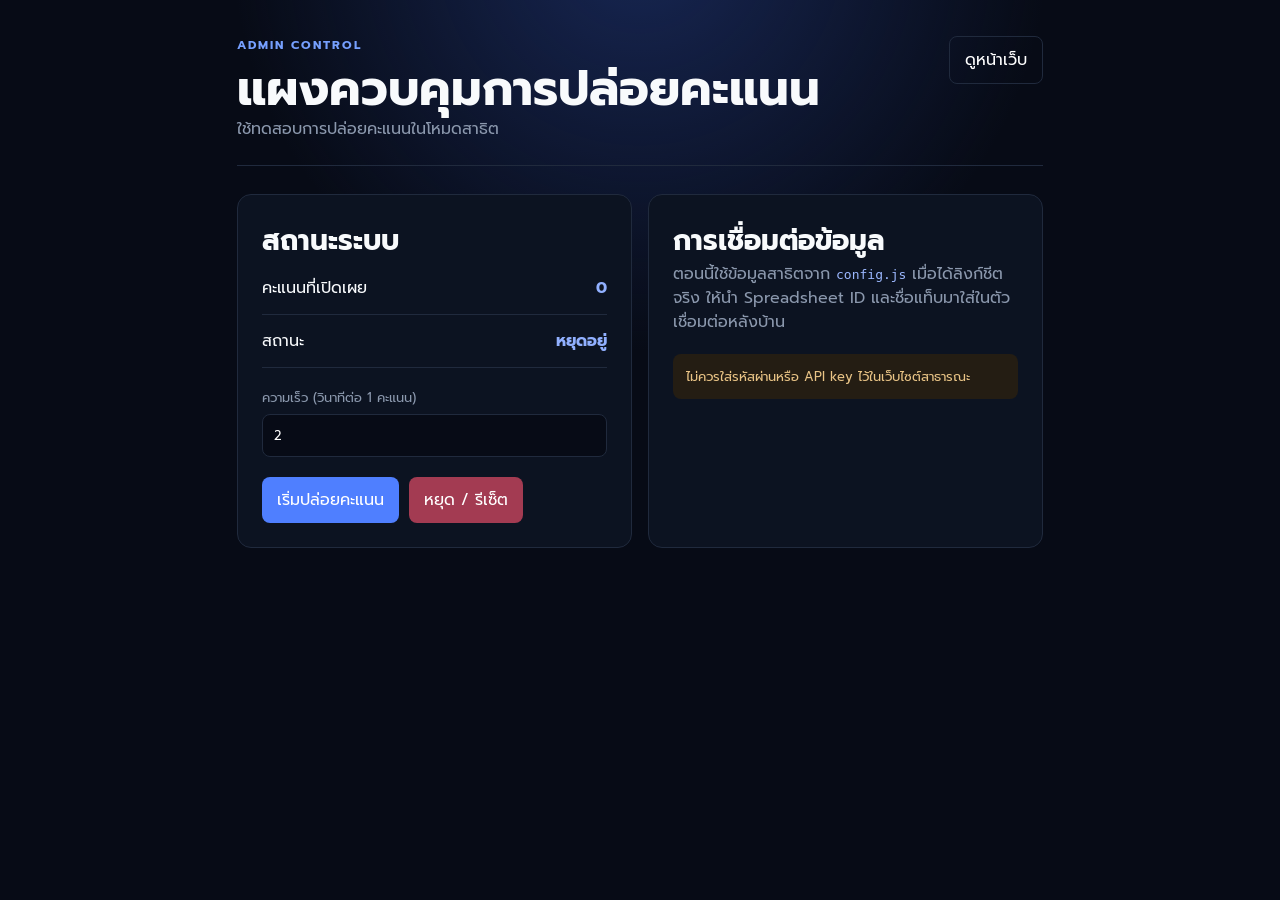
==== admin.html @ ea038f3d "Build election live site and admin demo" ====
<!doctype html><html lang="th"><head><meta charset="UTF-8"><meta name="viewport" content="width=device-width, initial-scale=1"><title>Admin · ELECTION LIVE</title><link rel="stylesheet" href="styles.css"></head><body><div class="shell narrow"><header class="topbar"><div><div class="eyebrow">ADMIN CONTROL</div><h1>แผงควบคุมการปล่อยคะแนน</h1><p class="muted">ใช้ทดสอบการปล่อยคะแนนในโหมดสาธิต</p></div><a class="button ghost" href="index.html">ดูหน้าเว็บ</a></header><main class="admin-grid"><section class="panel"><h2>สถานะระบบ</h2><div class="admin-stat"><span>คะแนนที่เปิดเผย</span><b id="adminTotal">0</b></div><div class="admin-stat"><span>สถานะ</span><b id="adminState">หยุดอยู่</b></div><label>ความเร็ว (วินาทีต่อ 1 คะแนน)<input id="speed" type="number" min="1" value="2"></label><div class="actions"><button id="start" class="button">เริ่มปล่อยคะแนน</button><button id="stop" class="button danger">หยุด / รีเซ็ต</button></div></section><section class="panel"><h2>การเชื่อมต่อข้อมูล</h2><p class="muted">ตอนนี้ใช้ข้อมูลสาธิตจาก <code>config.js</code> เมื่อได้ลิงก์ชีตจริง ให้นำ Spreadsheet ID และชื่อแท็บมาใส่ในตัวเชื่อมต่อหลังบ้าน</p><div class="notice">ไม่ควรใส่รหัสผ่านหรือ API key ไว้ในเว็บไซต์สาธารณะ</div></section></main></div><script src="config.js"></script><script src="app.js"></script><script src="admin.js"></script></body></html>
---- styles.css ----
@import url('https://fonts.googleapis.com/css2?family=Prompt:wght@300;400;500;700;800&display=swap');
:root{font-family:Prompt,sans-serif;color:#f8fafc;background:#070b16;--line:#202a3d;--muted:#8b98ad;--blue:#5b8cff}*{box-sizing:border-box}body{margin:0;background:radial-gradient(circle at 50% -10%,#172653,transparent 45%),#070b16}.shell{max-width:1080px;margin:auto;padding:36px 22px}.narrow{max-width:850px}.topbar{display:flex;justify-content:space-between;gap:20px;align-items:flex-start;border-bottom:1px solid var(--line);padding-bottom:24px}h1,h2,h3,p{margin:0}h1{font-size:clamp(28px,5vw,48px);line-height:1.15}h2{font-size:28px}.eyebrow{color:#76a0ff;font-size:12px;font-weight:700;letter-spacing:2px;margin-bottom:8px}.muted{color:var(--muted)}.status{text-align:right;color:#7df0b3;font-size:13px}.status i{display:inline-block;width:8px;height:8px;border-radius:50%;background:#51e396;box-shadow:0 0 12px #51e396;margin-right:7px}.status small{display:block;color:var(--muted);margin-top:8px}.hero{display:flex;justify-content:space-between;align-items:end;padding:70px 0 35px}.big-number{text-align:right}.big-number strong{display:block;font-size:68px;line-height:1;color:white}.big-number span{color:var(--muted);font-size:13px}.progress{border:1px solid var(--line);background:#0d1424;border-radius:14px;padding:18px;margin-bottom:42px}.progress-head{display:flex;justify-content:space-between;margin-bottom:10px}.progress-head b{color:#7ca5ff}.track,.mini-track{height:9px;background:#1a2436;border-radius:20px;overflow:hidden}.track div,.mini-track i{display:block;height:100%;background:linear-gradient(90deg,#4388ff,#bc64ff);border-radius:20px;transition:width .5s}.section-head{display:flex;justify-content:space-between;align-items:center;margin-bottom:14px}.section-head a{color:#8eafff;text-decoration:none;font-size:13px}.cards{display:grid;gap:10px}.candidate{display:flex;align-items:center;gap:16px;padding:18px;border:1px solid var(--line);background:#0c1321;border-radius:13px}.rank{width:32px;text-align:center;color:#8faaff;font-size:20px;font-weight:800}.avatar{width:48px;height:48px;border-radius:12px;display:grid;place-items:center;background:linear-gradient(135deg,#2563eb,#7c3aed);font-weight:800}.candidate-info{flex:1}.candidate-info h3{font-size:16px}.candidate-info p{font-size:12px;color:var(--muted);margin-top:3px}.mini-track{height:5px;margin-top:11px}.candidate>strong{font-size:24px}.panel{border:1px solid var(--line);background:#0c1321;border-radius:14px;padding:24px}.admin-grid{display:grid;grid-template-columns:1fr 1fr;gap:16px;margin-top:28px}.admin-stat{display:flex;justify-content:space-between;border-bottom:1px solid var(--line);padding:14px 0}.admin-stat b{color:#91b0ff}label{display:block;color:var(--muted);font-size:13px;margin-top:20px}input{display:block;width:100%;margin-top:7px;padding:11px;border-radius:8px;border:1px solid var(--line);background:#070b16;color:white;font:inherit}.actions{display:flex;gap:10px;margin-top:20px}.button{border:0;border-radius:8px;padding:11px 15px;background:#4f7fff;color:white;font:inherit;cursor:pointer}.button.ghost{background:transparent;border:1px solid var(--line);text-decoration:none}.button.danger{background:#a33b52}.notice{margin-top:20px;padding:13px;border-radius:8px;background:#241d13;color:#e9c486;font-size:13px}code{color:#9cb8ff}footer{border-top:1px solid var(--line);margin-top:50px;padding-top:20px;font-size:12px}@media(max-width:680px){.topbar,.hero{flex-direction:column}.status,.big-number{text-align:left}.admin-grid{grid-template-columns:1fr}.big-number strong{font-size:52px}}
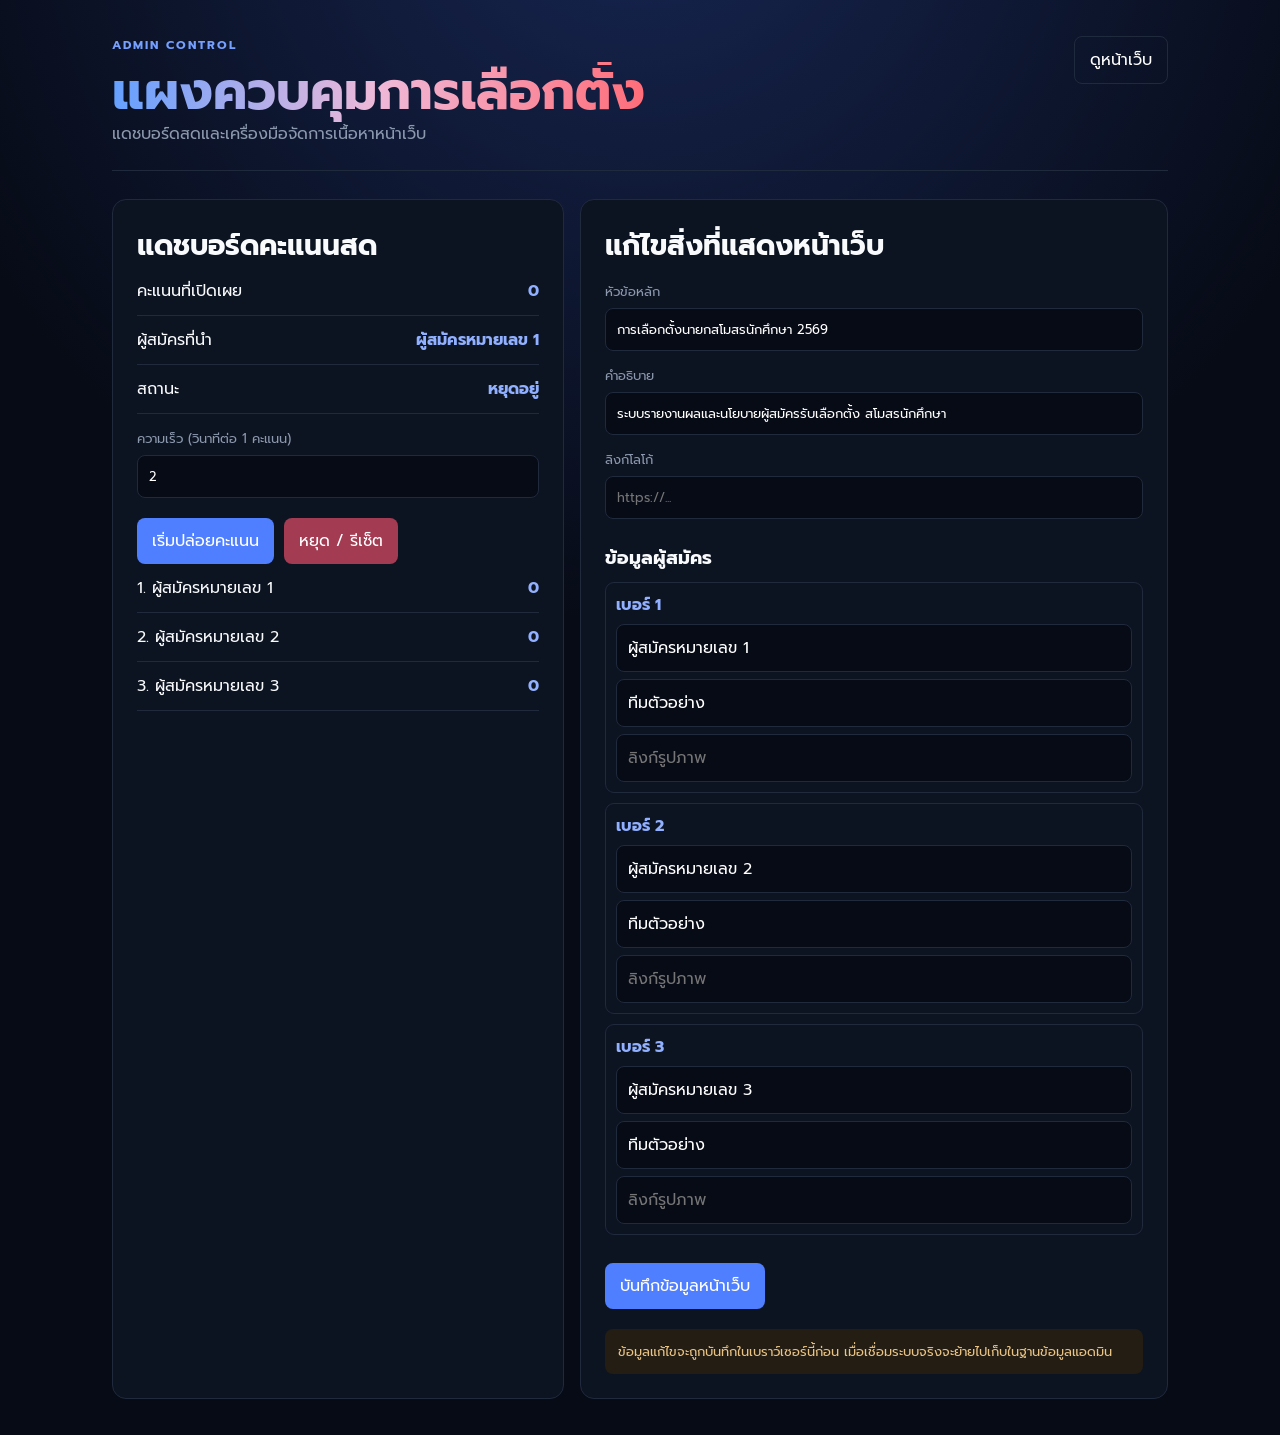
==== commit 7cfcf99d: "Add podium dashboard and admin content editor" ====
--- a/admin.html
+++ b/admin.html
@@ -1 +1 @@
-<!doctype html><html lang="th"><head><meta charset="UTF-8"><meta name="viewport" content="width=device-width, initial-scale=1"><title>Admin · ELECTION LIVE</title><link rel="stylesheet" href="styles.css"></head><body><div class="shell narrow"><header class="topbar"><div><div class="eyebrow">ADMIN CONTROL</div><h1>แผงควบคุมการปล่อยคะแนน</h1><p class="muted">ใช้ทดสอบการปล่อยคะแนนในโหมดสาธิต</p></div><a class="button ghost" href="index.html">ดูหน้าเว็บ</a></header><main class="admin-grid"><section class="panel"><h2>สถานะระบบ</h2><div class="admin-stat"><span>คะแนนที่เปิดเผย</span><b id="adminTotal">0</b></div><div class="admin-stat"><span>สถานะ</span><b id="adminState">หยุดอยู่</b></div><label>ความเร็ว (วินาทีต่อ 1 คะแนน)<input id="speed" type="number" min="1" value="2"></label><div class="actions"><button id="start" class="button">เริ่มปล่อยคะแนน</button><button id="stop" class="button danger">หยุด / รีเซ็ต</button></div></section><section class="panel"><h2>การเชื่อมต่อข้อมูล</h2><p class="muted">ตอนนี้ใช้ข้อมูลสาธิตจาก <code>config.js</code> เมื่อได้ลิงก์ชีตจริง ให้นำ Spreadsheet ID และชื่อแท็บมาใส่ในตัวเชื่อมต่อหลังบ้าน</p><div class="notice">ไม่ควรใส่รหัสผ่านหรือ API key ไว้ในเว็บไซต์สาธารณะ</div></section></main></div><script src="config.js"></script><script src="app.js"></script><script src="admin.js"></script></body></html>
+<!doctype html><html lang="th"><head><meta charset="UTF-8"><meta name="viewport" content="width=device-width, initial-scale=1"><title>Admin · ELECTION LIVE</title><link rel="stylesheet" href="styles.css"></head><body><div class="shell narrow"><header class="topbar"><div><div class="eyebrow">ADMIN CONTROL</div><h1>แผงควบคุมการเลือกตั้ง</h1><p class="muted">แดชบอร์ดสดและเครื่องมือจัดการเนื้อหาหน้าเว็บ</p></div><a class="button ghost" href="index.html">ดูหน้าเว็บ</a></header><main class="admin-grid"><section class="panel"><h2>แดชบอร์ดคะแนนสด</h2><div class="admin-stat"><span>คะแนนที่เปิดเผย</span><b id="adminTotal">0</b></div><div class="admin-stat"><span>ผู้สมัครที่นำ</span><b id="adminLeader">-</b></div><div class="admin-stat"><span>สถานะ</span><b id="adminState">หยุดอยู่</b></div><label>ความเร็ว (วินาทีต่อ 1 คะแนน)<input id="speed" type="number" min="1" value="2"></label><div class="actions"><button id="start" class="button">เริ่มปล่อยคะแนน</button><button id="stop" class="button danger">หยุด / รีเซ็ต</button></div><div id="adminBoard" class="admin-board"></div></section><section class="panel"><h2>แก้ไขสิ่งที่แสดงหน้าเว็บ</h2><label>หัวข้อหลัก<input id="editTitle"></label><label>คำอธิบาย<input id="editSubtitle"></label><label>ลิงก์โลโก้<input id="editLogo" placeholder="https://..."></label><h3 class="edit-heading">ข้อมูลผู้สมัคร</h3><div id="candidateEditor"></div><button id="saveContent" class="button save">บันทึกข้อมูลหน้าเว็บ</button><div class="notice">ข้อมูลแก้ไขจะถูกบันทึกในเบราว์เซอร์นี้ก่อน เมื่อเชื่อมระบบจริงจะย้ายไปเก็บในฐานข้อมูลแอดมิน</div></section></main></div><script src="config.js"></script><script src="app.js"></script><script src="admin.js"></script></body></html>
--- a/styles.css
+++ b/styles.css
@@ -1,2 +1 @@
-@import url('https://fonts.googleapis.com/css2?family=Prompt:wght@300;400;500;700;800&display=swap');
-:root{font-family:Prompt,sans-serif;color:#f8fafc;background:#070b16;--line:#202a3d;--muted:#8b98ad;--blue:#5b8cff}*{box-sizing:border-box}body{margin:0;background:radial-gradient(circle at 50% -10%,#172653,transparent 45%),#070b16}.shell{max-width:1080px;margin:auto;padding:36px 22px}.narrow{max-width:850px}.topbar{display:flex;justify-content:space-between;gap:20px;align-items:flex-start;border-bottom:1px solid var(--line);padding-bottom:24px}h1,h2,h3,p{margin:0}h1{font-size:clamp(28px,5vw,48px);line-height:1.15}h2{font-size:28px}.eyebrow{color:#76a0ff;font-size:12px;font-weight:700;letter-spacing:2px;margin-bottom:8px}.muted{color:var(--muted)}.status{text-align:right;color:#7df0b3;font-size:13px}.status i{display:inline-block;width:8px;height:8px;border-radius:50%;background:#51e396;box-shadow:0 0 12px #51e396;margin-right:7px}.status small{display:block;color:var(--muted);margin-top:8px}.hero{display:flex;justify-content:space-between;align-items:end;padding:70px 0 35px}.big-number{text-align:right}.big-number strong{display:block;font-size:68px;line-height:1;color:white}.big-number span{color:var(--muted);font-size:13px}.progress{border:1px solid var(--line);background:#0d1424;border-radius:14px;padding:18px;margin-bottom:42px}.progress-head{display:flex;justify-content:space-between;margin-bottom:10px}.progress-head b{color:#7ca5ff}.track,.mini-track{height:9px;background:#1a2436;border-radius:20px;overflow:hidden}.track div,.mini-track i{display:block;height:100%;background:linear-gradient(90deg,#4388ff,#bc64ff);border-radius:20px;transition:width .5s}.section-head{display:flex;justify-content:space-between;align-items:center;margin-bottom:14px}.section-head a{color:#8eafff;text-decoration:none;font-size:13px}.cards{display:grid;gap:10px}.candidate{display:flex;align-items:center;gap:16px;padding:18px;border:1px solid var(--line);background:#0c1321;border-radius:13px}.rank{width:32px;text-align:center;color:#8faaff;font-size:20px;font-weight:800}.avatar{width:48px;height:48px;border-radius:12px;display:grid;place-items:center;background:linear-gradient(135deg,#2563eb,#7c3aed);font-weight:800}.candidate-info{flex:1}.candidate-info h3{font-size:16px}.candidate-info p{font-size:12px;color:var(--muted);margin-top:3px}.mini-track{height:5px;margin-top:11px}.candidate>strong{font-size:24px}.panel{border:1px solid var(--line);background:#0c1321;border-radius:14px;padding:24px}.admin-grid{display:grid;grid-template-columns:1fr 1fr;gap:16px;margin-top:28px}.admin-stat{display:flex;justify-content:space-between;border-bottom:1px solid var(--line);padding:14px 0}.admin-stat b{color:#91b0ff}label{display:block;color:var(--muted);font-size:13px;margin-top:20px}input{display:block;width:100%;margin-top:7px;padding:11px;border-radius:8px;border:1px solid var(--line);background:#070b16;color:white;font:inherit}.actions{display:flex;gap:10px;margin-top:20px}.button{border:0;border-radius:8px;padding:11px 15px;background:#4f7fff;color:white;font:inherit;cursor:pointer}.button.ghost{background:transparent;border:1px solid var(--line);text-decoration:none}.button.danger{background:#a33b52}.notice{margin-top:20px;padding:13px;border-radius:8px;background:#241d13;color:#e9c486;font-size:13px}code{color:#9cb8ff}footer{border-top:1px solid var(--line);margin-top:50px;padding-top:20px;font-size:12px}@media(max-width:680px){.topbar,.hero{flex-direction:column}.status,.big-number{text-align:left}.admin-grid{grid-template-columns:1fr}.big-number strong{font-size:52px}}
+@import url('https://fonts.googleapis.com/css2?family=Prompt:wght@300;400;500;700;800&display=swap');:root{font-family:Prompt,sans-serif;color:#f8fafc;background:#070b16;--line:#202a3d;--muted:#8b98ad}*{box-sizing:border-box}body{margin:0;background:radial-gradient(circle at 50% -10%,#172653,transparent 45%),#070b16}.shell{max-width:1180px;margin:auto;padding:36px 22px}.narrow{max-width:1100px}.topbar{display:flex;justify-content:space-between;gap:20px;align-items:flex-start;border-bottom:1px solid var(--line);padding-bottom:24px}.brand{display:flex;align-items:center;gap:18px}.logo{width:68px;height:68px;border-radius:50%;display:grid;place-items:center;background:#fff;color:#e4a52d;background-size:cover;background-position:center;font-size:28px}h1,h2,h3,p{margin:0}h1{font-size:clamp(28px,5vw,52px);line-height:1.15;background:linear-gradient(90deg,#64a0ff,#f0b9d8,#ff6d79);color:transparent;background-clip:text}h2{font-size:28px}.eyebrow{color:#76a0ff;font-size:12px;font-weight:700;letter-spacing:2px;margin-bottom:8px}.muted{color:var(--muted)}.status{text-align:right;color:#7df0b3;font-size:13px}.status i{display:inline-block;width:8px;height:8px;border-radius:50%;background:#51e396;box-shadow:0 0 12px #51e396;margin-right:7px}.status small{display:block;color:var(--muted);margin-top:8px}.hero{display:flex;justify-content:space-between;align-items:end;padding:55px 0 25px;text-align:center}.hero-title{flex:1}.big-number{text-align:right}.big-number strong{display:block;font-size:54px;line-height:1}.big-number span{color:var(--muted);font-size:13px}.progress{border:1px solid var(--line);background:#0d1424;border-radius:14px;padding:18px;margin-bottom:38px}.progress-head{display:flex;justify-content:space-between;margin-bottom:10px}.progress-head b{color:#7ca5ff}.track,.mini-track{height:9px;background:#1a2436;border-radius:20px;overflow:hidden}.track div,.mini-track i{display:block;height:100%;background:linear-gradient(90deg,#4388ff,#bc64ff);border-radius:20px;transition:width .5s}.podium{display:flex;align-items:end;justify-content:center;gap:28px;min-height:390px;margin:0 0 50px}.podium-card{width:30%;max-width:300px;text-align:center}.p1{order:2;transform:scale(1.08);z-index:2}.p2{order:1}.p3{order:3}.podium-photo{height:260px;background:#1a2438 center/cover no-repeat;border-radius:12px 12px 0 0;display:grid;place-items:center;font-size:90px;font-weight:800;color:#b9caff}.podium-info{background:linear-gradient(#121c30,#070b15);padding:15px;border-radius:0 0 12px 12px;border-top:3px solid #5b8cff}.p2 .podium-info{border-color:#e9a23d}.p3 .podium-info{border-color:#cf4b5b}.number{display:inline-block;background:#3675e8;padding:2px 10px;border-radius:4px;font-weight:700}.podium-info small{display:block;color:#bdc7d8;margin:7px}.podium-info h3{font-size:15px;white-space:nowrap;overflow:hidden;text-overflow:ellipsis}.podium-info strong{display:block;font-size:32px;margin-top:5px}.podium-info em{font-size:11px;color:var(--muted);font-style:normal}.section-head{display:flex;justify-content:space-between;align-items:center;margin-bottom:14px}.section-head a{color:#8eafff;text-decoration:none;font-size:13px}.cards{display:grid;gap:10px}.candidate{display:flex;align-items:center;gap:16px;padding:18px;border:1px solid var(--line);background:#0c1321;border-radius:13px}.rank{width:32px;text-align:center;color:#8faaff;font-size:20px;font-weight:800}.avatar{width:48px;height:48px;border-radius:12px;display:grid;place-items:center;background:linear-gradient(135deg,#2563eb,#7c3aed);font-weight:800}.candidate-info{flex:1}.candidate-info p{font-size:12px;color:var(--muted);margin-top:3px}.mini-track{height:5px;margin-top:11px}.candidate>strong{font-size:24px}.panel{border:1px solid var(--line);background:#0c1321;border-radius:14px;padding:24px}.admin-grid{display:grid;grid-template-columns:1fr 1.3fr;gap:16px;margin-top:28px}.admin-stat,.admin-row{display:flex;justify-content:space-between;border-bottom:1px solid var(--line);padding:12px 0}.admin-stat b,.admin-row b{color:#91b0ff}.edit-heading{margin-top:25px}label{display:block;color:var(--muted);font-size:13px;margin-top:15px}input{display:block;width:100%;margin-top:7px;padding:11px;border-radius:8px;border:1px solid var(--line);background:#070b16;color:white;font:inherit}.editor-card{border:1px solid var(--line);border-radius:9px;padding:10px;margin:10px 0}.editor-card b{color:#91b0ff}.actions{display:flex;gap:10px;margin-top:20px}.button{border:0;border-radius:8px;padding:11px 15px;background:#4f7fff;color:white;font:inherit;cursor:pointer}.button.ghost{background:transparent;border:1px solid var(--line);text-decoration:none}.button.danger{background:#a33b52}.save{margin-top:18px}.notice{margin-top:20px;padding:13px;border-radius:8px;background:#241d13;color:#e9c486;font-size:13px}footer{border-top:1px solid var(--line);margin-top:50px;padding-top:20px;font-size:12px}@media(max-width:680px){.topbar,.hero{flex-direction:column;text-align:left}.brand{align-items:flex-start}.status,.big-number{text-align:left}.admin-grid{grid-template-columns:1fr}.podium{gap:8px;min-height:300px}.podium-photo{height:180px}.p1{transform:scale(1.03)}.big-number strong{font-size:52px}}
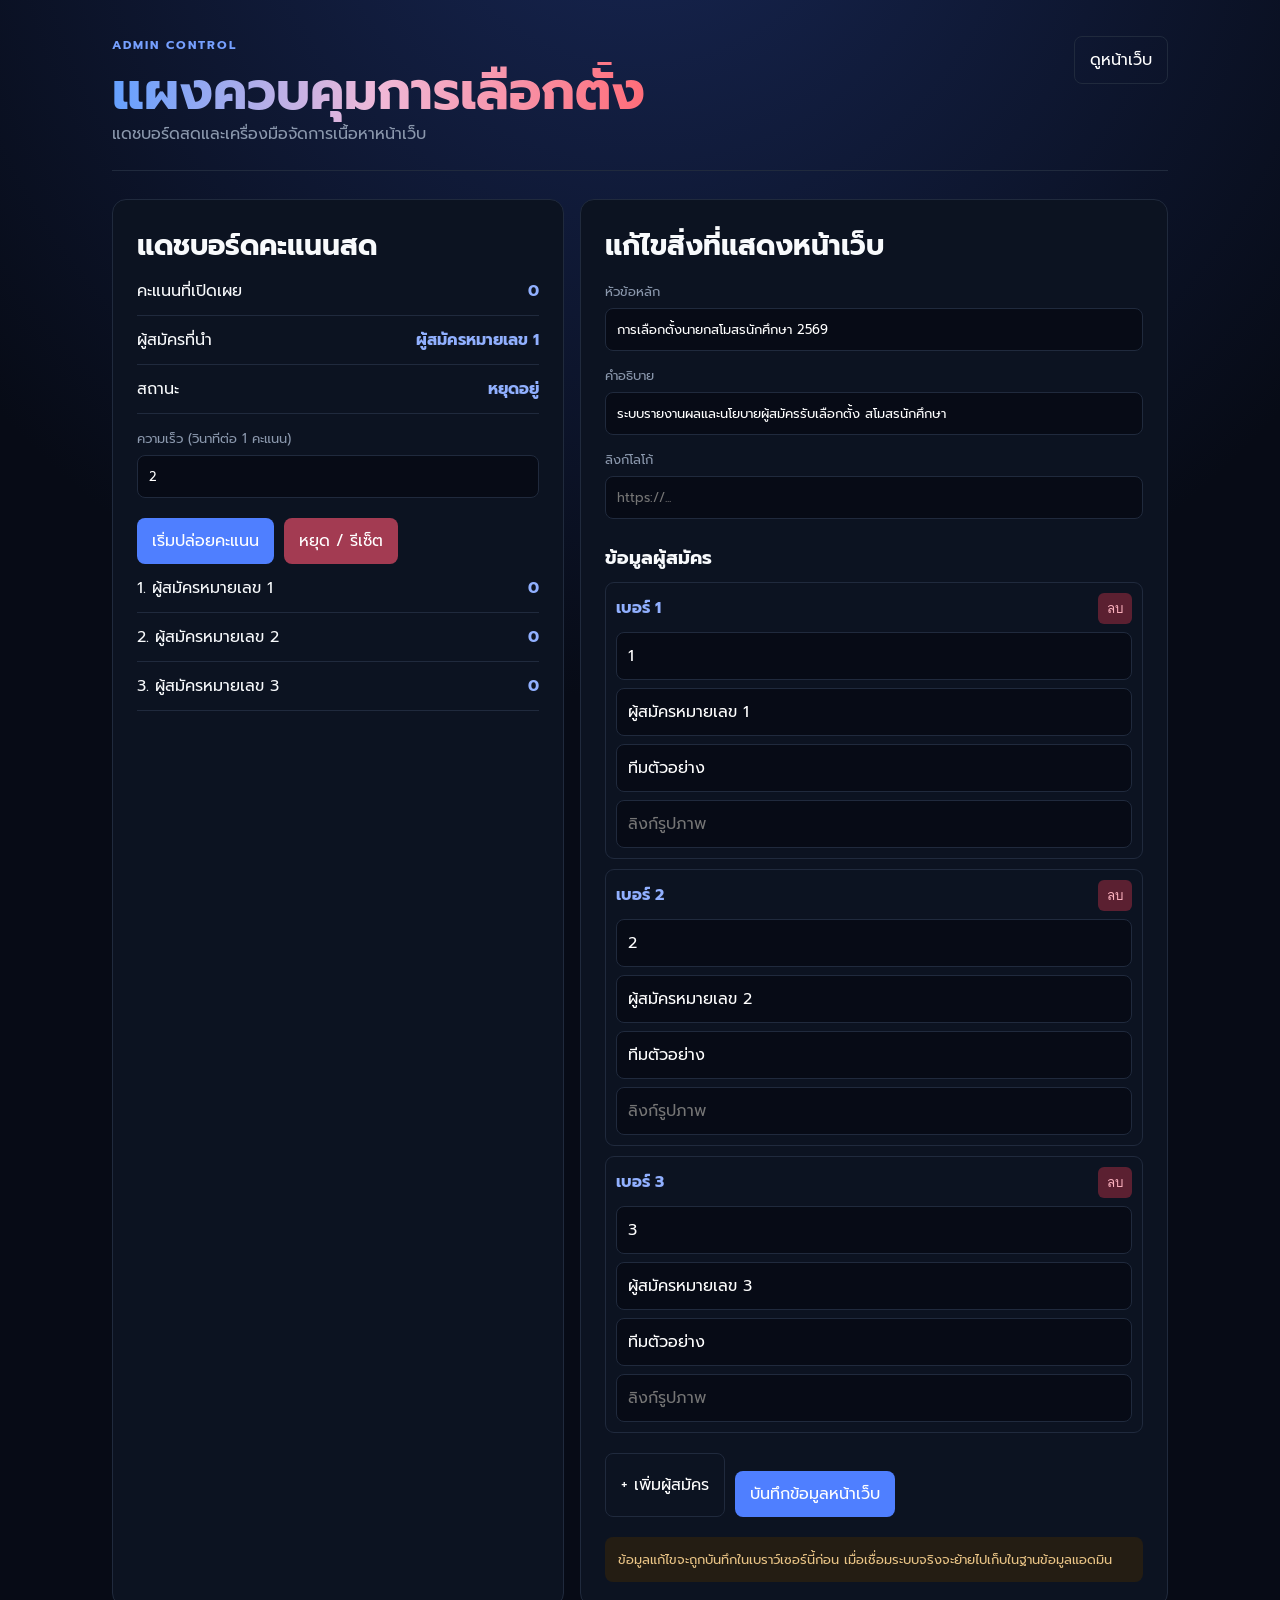
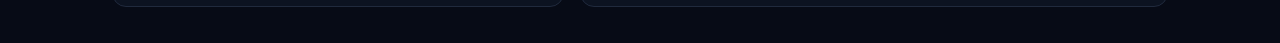
==== commit 6c48ece6: "Fix controls and complete election dashboard" ====
--- a/admin.html
+++ b/admin.html
@@ -1 +1 @@
-<!doctype html><html lang="th"><head><meta charset="UTF-8"><meta name="viewport" content="width=device-width, initial-scale=1"><title>Admin · ELECTION LIVE</title><link rel="stylesheet" href="styles.css"></head><body><div class="shell narrow"><header class="topbar"><div><div class="eyebrow">ADMIN CONTROL</div><h1>แผงควบคุมการเลือกตั้ง</h1><p class="muted">แดชบอร์ดสดและเครื่องมือจัดการเนื้อหาหน้าเว็บ</p></div><a class="button ghost" href="index.html">ดูหน้าเว็บ</a></header><main class="admin-grid"><section class="panel"><h2>แดชบอร์ดคะแนนสด</h2><div class="admin-stat"><span>คะแนนที่เปิดเผย</span><b id="adminTotal">0</b></div><div class="admin-stat"><span>ผู้สมัครที่นำ</span><b id="adminLeader">-</b></div><div class="admin-stat"><span>สถานะ</span><b id="adminState">หยุดอยู่</b></div><label>ความเร็ว (วินาทีต่อ 1 คะแนน)<input id="speed" type="number" min="1" value="2"></label><div class="actions"><button id="start" class="button">เริ่มปล่อยคะแนน</button><button id="stop" class="button danger">หยุด / รีเซ็ต</button></div><div id="adminBoard" class="admin-board"></div></section><section class="panel"><h2>แก้ไขสิ่งที่แสดงหน้าเว็บ</h2><label>หัวข้อหลัก<input id="editTitle"></label><label>คำอธิบาย<input id="editSubtitle"></label><label>ลิงก์โลโก้<input id="editLogo" placeholder="https://..."></label><h3 class="edit-heading">ข้อมูลผู้สมัคร</h3><div id="candidateEditor"></div><button id="saveContent" class="button save">บันทึกข้อมูลหน้าเว็บ</button><div class="notice">ข้อมูลแก้ไขจะถูกบันทึกในเบราว์เซอร์นี้ก่อน เมื่อเชื่อมระบบจริงจะย้ายไปเก็บในฐานข้อมูลแอดมิน</div></section></main></div><script src="config.js"></script><script src="app.js"></script><script src="admin.js"></script></body></html>
+<!doctype html><html lang="th"><head><meta charset="UTF-8"><meta name="viewport" content="width=device-width, initial-scale=1"><title>Admin · ELECTION LIVE</title><link rel="stylesheet" href="styles.css"></head><body><div class="shell narrow"><header class="topbar"><div><div class="eyebrow">ADMIN CONTROL</div><h1>แผงควบคุมการเลือกตั้ง</h1><p class="muted">แดชบอร์ดสดและเครื่องมือจัดการเนื้อหาหน้าเว็บ</p></div><a class="button ghost" href="index.html">ดูหน้าเว็บ</a></header><main class="admin-grid"><section class="panel"><h2>แดชบอร์ดคะแนนสด</h2><div class="admin-stat"><span>คะแนนที่เปิดเผย</span><b id="adminTotal">0</b></div><div class="admin-stat"><span>ผู้สมัครที่นำ</span><b id="adminLeader">-</b></div><div class="admin-stat"><span>สถานะ</span><b id="adminState">หยุดอยู่</b></div><label>ความเร็ว (วินาทีต่อ 1 คะแนน)<input id="speed" type="number" min="1" value="2"></label><div class="actions"><button id="start" class="button">เริ่มปล่อยคะแนน</button><button id="stop" class="button danger">หยุด / รีเซ็ต</button></div><div id="adminBoard" class="admin-board"></div></section><section class="panel"><h2>แก้ไขสิ่งที่แสดงหน้าเว็บ</h2><label>หัวข้อหลัก<input id="editTitle"></label><label>คำอธิบาย<input id="editSubtitle"></label><label>ลิงก์โลโก้<input id="editLogo" placeholder="https://..."></label><h3 class="edit-heading">ข้อมูลผู้สมัคร</h3><div id="candidateEditor"></div><div class="actions"><button id="addCandidate" class="button ghost">+ เพิ่มผู้สมัคร</button><button id="saveContent" class="button save">บันทึกข้อมูลหน้าเว็บ</button></div><div class="notice">ข้อมูลแก้ไขจะถูกบันทึกในเบราว์เซอร์นี้ก่อน เมื่อเชื่อมระบบจริงจะย้ายไปเก็บในฐานข้อมูลแอดมิน</div></section></main></div><script src="config.js"></script><script src="app.js"></script><script src="admin.js"></script></body></html>
--- a/styles.css
+++ b/styles.css
@@ -1 +1,2 @@
 @import url('https://fonts.googleapis.com/css2?family=Prompt:wght@300;400;500;700;800&display=swap');:root{font-family:Prompt,sans-serif;color:#f8fafc;background:#070b16;--line:#202a3d;--muted:#8b98ad}*{box-sizing:border-box}body{margin:0;background:radial-gradient(circle at 50% -10%,#172653,transparent 45%),#070b16}.shell{max-width:1180px;margin:auto;padding:36px 22px}.narrow{max-width:1100px}.topbar{display:flex;justify-content:space-between;gap:20px;align-items:flex-start;border-bottom:1px solid var(--line);padding-bottom:24px}.brand{display:flex;align-items:center;gap:18px}.logo{width:68px;height:68px;border-radius:50%;display:grid;place-items:center;background:#fff;color:#e4a52d;background-size:cover;background-position:center;font-size:28px}h1,h2,h3,p{margin:0}h1{font-size:clamp(28px,5vw,52px);line-height:1.15;background:linear-gradient(90deg,#64a0ff,#f0b9d8,#ff6d79);color:transparent;background-clip:text}h2{font-size:28px}.eyebrow{color:#76a0ff;font-size:12px;font-weight:700;letter-spacing:2px;margin-bottom:8px}.muted{color:var(--muted)}.status{text-align:right;color:#7df0b3;font-size:13px}.status i{display:inline-block;width:8px;height:8px;border-radius:50%;background:#51e396;box-shadow:0 0 12px #51e396;margin-right:7px}.status small{display:block;color:var(--muted);margin-top:8px}.hero{display:flex;justify-content:space-between;align-items:end;padding:55px 0 25px;text-align:center}.hero-title{flex:1}.big-number{text-align:right}.big-number strong{display:block;font-size:54px;line-height:1}.big-number span{color:var(--muted);font-size:13px}.progress{border:1px solid var(--line);background:#0d1424;border-radius:14px;padding:18px;margin-bottom:38px}.progress-head{display:flex;justify-content:space-between;margin-bottom:10px}.progress-head b{color:#7ca5ff}.track,.mini-track{height:9px;background:#1a2436;border-radius:20px;overflow:hidden}.track div,.mini-track i{display:block;height:100%;background:linear-gradient(90deg,#4388ff,#bc64ff);border-radius:20px;transition:width .5s}.podium{display:flex;align-items:end;justify-content:center;gap:28px;min-height:390px;margin:0 0 50px}.podium-card{width:30%;max-width:300px;text-align:center}.p1{order:2;transform:scale(1.08);z-index:2}.p2{order:1}.p3{order:3}.podium-photo{height:260px;background:#1a2438 center/cover no-repeat;border-radius:12px 12px 0 0;display:grid;place-items:center;font-size:90px;font-weight:800;color:#b9caff}.podium-info{background:linear-gradient(#121c30,#070b15);padding:15px;border-radius:0 0 12px 12px;border-top:3px solid #5b8cff}.p2 .podium-info{border-color:#e9a23d}.p3 .podium-info{border-color:#cf4b5b}.number{display:inline-block;background:#3675e8;padding:2px 10px;border-radius:4px;font-weight:700}.podium-info small{display:block;color:#bdc7d8;margin:7px}.podium-info h3{font-size:15px;white-space:nowrap;overflow:hidden;text-overflow:ellipsis}.podium-info strong{display:block;font-size:32px;margin-top:5px}.podium-info em{font-size:11px;color:var(--muted);font-style:normal}.section-head{display:flex;justify-content:space-between;align-items:center;margin-bottom:14px}.section-head a{color:#8eafff;text-decoration:none;font-size:13px}.cards{display:grid;gap:10px}.candidate{display:flex;align-items:center;gap:16px;padding:18px;border:1px solid var(--line);background:#0c1321;border-radius:13px}.rank{width:32px;text-align:center;color:#8faaff;font-size:20px;font-weight:800}.avatar{width:48px;height:48px;border-radius:12px;display:grid;place-items:center;background:linear-gradient(135deg,#2563eb,#7c3aed);font-weight:800}.candidate-info{flex:1}.candidate-info p{font-size:12px;color:var(--muted);margin-top:3px}.mini-track{height:5px;margin-top:11px}.candidate>strong{font-size:24px}.panel{border:1px solid var(--line);background:#0c1321;border-radius:14px;padding:24px}.admin-grid{display:grid;grid-template-columns:1fr 1.3fr;gap:16px;margin-top:28px}.admin-stat,.admin-row{display:flex;justify-content:space-between;border-bottom:1px solid var(--line);padding:12px 0}.admin-stat b,.admin-row b{color:#91b0ff}.edit-heading{margin-top:25px}label{display:block;color:var(--muted);font-size:13px;margin-top:15px}input{display:block;width:100%;margin-top:7px;padding:11px;border-radius:8px;border:1px solid var(--line);background:#070b16;color:white;font:inherit}.editor-card{border:1px solid var(--line);border-radius:9px;padding:10px;margin:10px 0}.editor-card b{color:#91b0ff}.actions{display:flex;gap:10px;margin-top:20px}.button{border:0;border-radius:8px;padding:11px 15px;background:#4f7fff;color:white;font:inherit;cursor:pointer}.button.ghost{background:transparent;border:1px solid var(--line);text-decoration:none}.button.danger{background:#a33b52}.save{margin-top:18px}.notice{margin-top:20px;padding:13px;border-radius:8px;background:#241d13;color:#e9c486;font-size:13px}footer{border-top:1px solid var(--line);margin-top:50px;padding-top:20px;font-size:12px}@media(max-width:680px){.topbar,.hero{flex-direction:column;text-align:left}.brand{align-items:flex-start}.status,.big-number{text-align:left}.admin-grid{grid-template-columns:1fr}.podium{gap:8px;min-height:300px}.podium-photo{height:180px}.p1{transform:scale(1.03)}.big-number strong{font-size:52px}}
+ .table-head,.table-row{display:grid;grid-template-columns:70px 1.4fr 1fr 120px;gap:12px;align-items:center;padding:16px 18px}.table-head{background:#111a2c;color:#8faaff;font-size:12px;font-weight:700}.table-row{border:1px solid var(--line);border-top:0;background:#0c1321}.table-row strong{color:#fff}.editor-line{display:flex;justify-content:space-between;align-items:center}.remove-candidate{border:0;background:#5b2031;color:#ffb4c1;padding:5px 9px;border-radius:6px;cursor:pointer}.editor-card input{margin-top:8px}@media(max-width:680px){.table-head,.table-row{grid-template-columns:42px 1fr 90px}.table-head span:nth-child(3),.table-row span:nth-child(3){display:none}}
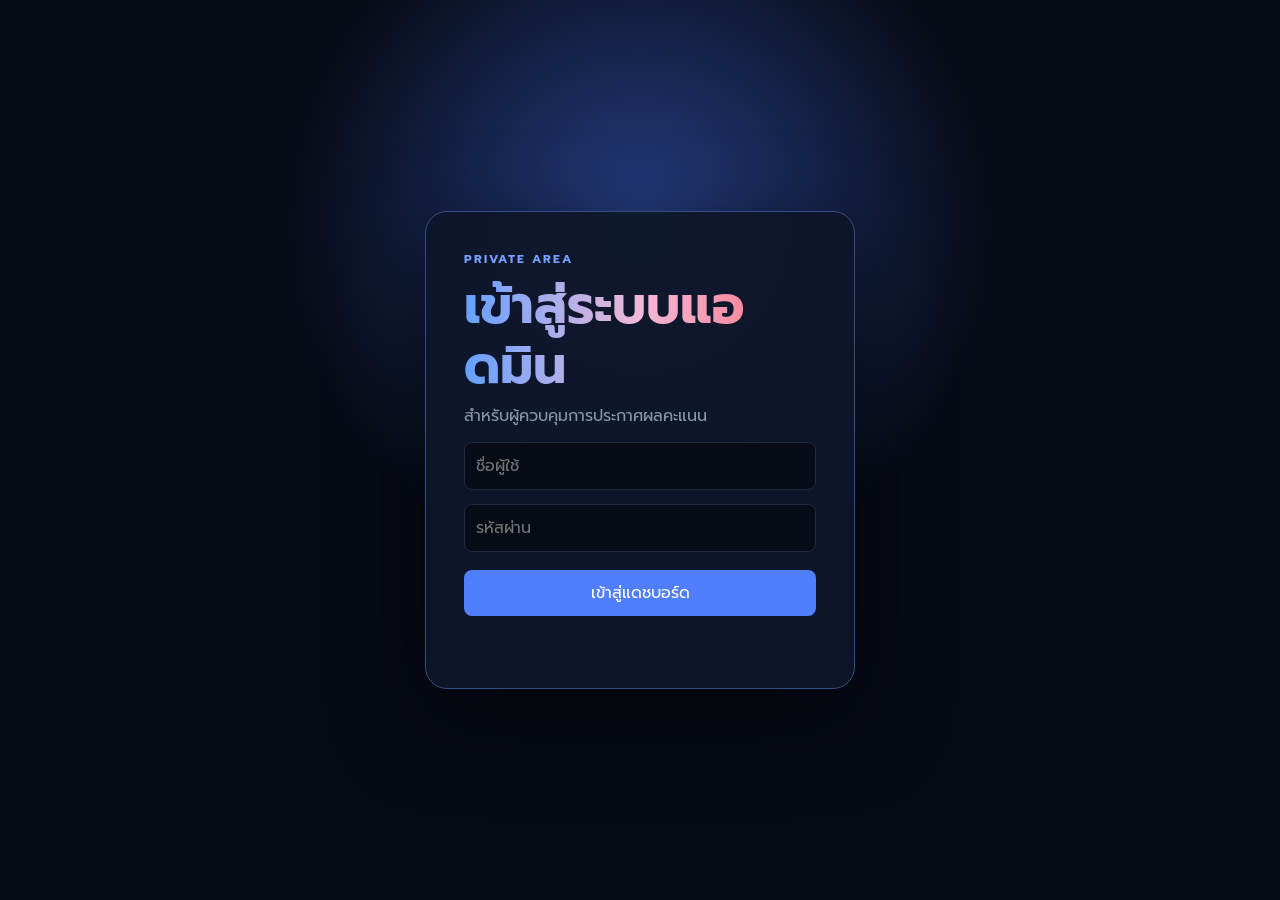
==== commit e4e6db2a: "Add admin login and live vote chart" ====
--- a/admin.html
+++ b/admin.html
@@ -1 +1 @@
-<!doctype html><html lang="th"><head><meta charset="UTF-8"><meta name="viewport" content="width=device-width, initial-scale=1"><title>Admin · ELECTION LIVE</title><link rel="stylesheet" href="styles.css"></head><body><div class="shell narrow"><header class="topbar"><div><div class="eyebrow">ADMIN CONTROL</div><h1>แผงควบคุมการเลือกตั้ง</h1><p class="muted">แดชบอร์ดสดและเครื่องมือจัดการเนื้อหาหน้าเว็บ</p></div><a class="button ghost" href="index.html">ดูหน้าเว็บ</a></header><main class="admin-grid"><section class="panel"><h2>แดชบอร์ดคะแนนสด</h2><div class="admin-stat"><span>คะแนนที่เปิดเผย</span><b id="adminTotal">0</b></div><div class="admin-stat"><span>ผู้สมัครที่นำ</span><b id="adminLeader">-</b></div><div class="admin-stat"><span>สถานะ</span><b id="adminState">หยุดอยู่</b></div><label>ความเร็ว (วินาทีต่อ 1 คะแนน)<input id="speed" type="number" min="1" value="2"></label><div class="actions"><button id="start" class="button">เริ่มปล่อยคะแนน</button><button id="stop" class="button danger">หยุด / รีเซ็ต</button></div><div id="adminBoard" class="admin-board"></div></section><section class="panel"><h2>แก้ไขสิ่งที่แสดงหน้าเว็บ</h2><label>หัวข้อหลัก<input id="editTitle"></label><label>คำอธิบาย<input id="editSubtitle"></label><label>ลิงก์โลโก้<input id="editLogo" placeholder="https://..."></label><h3 class="edit-heading">ข้อมูลผู้สมัคร</h3><div id="candidateEditor"></div><div class="actions"><button id="addCandidate" class="button ghost">+ เพิ่มผู้สมัคร</button><button id="saveContent" class="button save">บันทึกข้อมูลหน้าเว็บ</button></div><div class="notice">ข้อมูลแก้ไขจะถูกบันทึกในเบราว์เซอร์นี้ก่อน เมื่อเชื่อมระบบจริงจะย้ายไปเก็บในฐานข้อมูลแอดมิน</div></section></main></div><script src="config.js"></script><script src="app.js"></script><script src="admin.js"></script></body></html>
+<!doctype html><html lang="th"><head><meta charset="UTF-8"><meta name="viewport" content="width=device-width, initial-scale=1"><title>Admin · ELECTION LIVE</title><link rel="stylesheet" href="styles.css"></head><body><div id="loginGate" class="login-gate"><form id="loginForm" class="login-card"><div class="eyebrow">PRIVATE AREA</div><h1>เข้าสู่ระบบแอดมิน</h1><p class="muted">สำหรับผู้ควบคุมการประกาศผลคะแนน</p><input id="loginUser" autocomplete="username" placeholder="ชื่อผู้ใช้"><input id="loginPass" type="password" autocomplete="current-password" placeholder="รหัสผ่าน"><button class="button" type="submit">เข้าสู่แดชบอร์ด</button><p id="loginError" class="login-error"></p></form></div><div id="adminApp" class="shell narrow hidden"><header class="topbar"><div><div class="eyebrow">ADMIN CONTROL</div><h1>แผงควบคุมการเลือกตั้ง</h1><p class="muted">แดชบอร์ดสด เครื่องมือปล่อยคะแนน และจัดการเนื้อหา</p></div><div class="actions"><a class="button ghost" href="index.html">ดูหน้าเว็บ</a><button id="logout" class="button danger">ออกจากระบบ</button></div></header><main class="admin-grid"><section class="panel admin-main"><div class="panel-title"><div><span class="eyebrow">LIVE MONITOR</span><h2>แดชบอร์ดคะแนนสด</h2></div><span class="live-dot">● LIVE</span></div><div class="stat-grid"><div class="metric"><small>คะแนนที่เปิดเผย</small><b id="adminTotal">0</b></div><div class="metric"><small>ผู้สมัครที่นำ</small><b id="adminLeader">-</b></div><div class="metric"><small>สถานะ</small><b id="adminState">หยุดอยู่</b></div></div><div class="chart-wrap"><h3>กราฟคะแนนรายผู้สมัคร</h3><div id="voteChart" class="vote-chart"></div></div><label>ความเร็ว (วินาทีต่อ 1 คะแนน)<input id="speed" type="number" min="1" value="2"></label><div class="actions"><button id="start" class="button">เริ่มปล่อยคะแนน</button><button id="stop" class="button danger">หยุด / รีเซ็ต</button></div><div id="adminBoard" class="admin-board"></div></section><section class="panel"><div class="panel-title"><div><span class="eyebrow">CONTENT STUDIO</span><h2>แก้ไขหน้าเว็บ</h2></div></div><label>หัวข้อหลัก<input id="editTitle"></label><label>คำอธิบาย<input id="editSubtitle"></label><label>ลิงก์โลโก้<input id="editLogo" placeholder="https://..."></label><h3 class="edit-heading">ข้อมูลผู้สมัคร</h3><div id="candidateEditor"></div><div class="actions"><button id="addCandidate" class="button ghost">+ เพิ่มผู้สมัคร</button><button id="saveContent" class="button save">บันทึกข้อมูล</button></div><div class="notice">ข้อมูลนี้บันทึกในเบราว์เซอร์ของแอดมินโหมดสาธิต เมื่อเชื่อมฐานข้อมูลจริงจะเปลี่ยนเป็นข้อมูลกลาง</div></section></main></div><script src="config.js"></script><script src="app.js"></script><script src="admin.js"></script></body></html>
--- a/styles.css
+++ b/styles.css
@@ -1,2 +1,6 @@
 @import url('https://fonts.googleapis.com/css2?family=Prompt:wght@300;400;500;700;800&display=swap');:root{font-family:Prompt,sans-serif;color:#f8fafc;background:#070b16;--line:#202a3d;--muted:#8b98ad}*{box-sizing:border-box}body{margin:0;background:radial-gradient(circle at 50% -10%,#172653,transparent 45%),#070b16}.shell{max-width:1180px;margin:auto;padding:36px 22px}.narrow{max-width:1100px}.topbar{display:flex;justify-content:space-between;gap:20px;align-items:flex-start;border-bottom:1px solid var(--line);padding-bottom:24px}.brand{display:flex;align-items:center;gap:18px}.logo{width:68px;height:68px;border-radius:50%;display:grid;place-items:center;background:#fff;color:#e4a52d;background-size:cover;background-position:center;font-size:28px}h1,h2,h3,p{margin:0}h1{font-size:clamp(28px,5vw,52px);line-height:1.15;background:linear-gradient(90deg,#64a0ff,#f0b9d8,#ff6d79);color:transparent;background-clip:text}h2{font-size:28px}.eyebrow{color:#76a0ff;font-size:12px;font-weight:700;letter-spacing:2px;margin-bottom:8px}.muted{color:var(--muted)}.status{text-align:right;color:#7df0b3;font-size:13px}.status i{display:inline-block;width:8px;height:8px;border-radius:50%;background:#51e396;box-shadow:0 0 12px #51e396;margin-right:7px}.status small{display:block;color:var(--muted);margin-top:8px}.hero{display:flex;justify-content:space-between;align-items:end;padding:55px 0 25px;text-align:center}.hero-title{flex:1}.big-number{text-align:right}.big-number strong{display:block;font-size:54px;line-height:1}.big-number span{color:var(--muted);font-size:13px}.progress{border:1px solid var(--line);background:#0d1424;border-radius:14px;padding:18px;margin-bottom:38px}.progress-head{display:flex;justify-content:space-between;margin-bottom:10px}.progress-head b{color:#7ca5ff}.track,.mini-track{height:9px;background:#1a2436;border-radius:20px;overflow:hidden}.track div,.mini-track i{display:block;height:100%;background:linear-gradient(90deg,#4388ff,#bc64ff);border-radius:20px;transition:width .5s}.podium{display:flex;align-items:end;justify-content:center;gap:28px;min-height:390px;margin:0 0 50px}.podium-card{width:30%;max-width:300px;text-align:center}.p1{order:2;transform:scale(1.08);z-index:2}.p2{order:1}.p3{order:3}.podium-photo{height:260px;background:#1a2438 center/cover no-repeat;border-radius:12px 12px 0 0;display:grid;place-items:center;font-size:90px;font-weight:800;color:#b9caff}.podium-info{background:linear-gradient(#121c30,#070b15);padding:15px;border-radius:0 0 12px 12px;border-top:3px solid #5b8cff}.p2 .podium-info{border-color:#e9a23d}.p3 .podium-info{border-color:#cf4b5b}.number{display:inline-block;background:#3675e8;padding:2px 10px;border-radius:4px;font-weight:700}.podium-info small{display:block;color:#bdc7d8;margin:7px}.podium-info h3{font-size:15px;white-space:nowrap;overflow:hidden;text-overflow:ellipsis}.podium-info strong{display:block;font-size:32px;margin-top:5px}.podium-info em{font-size:11px;color:var(--muted);font-style:normal}.section-head{display:flex;justify-content:space-between;align-items:center;margin-bottom:14px}.section-head a{color:#8eafff;text-decoration:none;font-size:13px}.cards{display:grid;gap:10px}.candidate{display:flex;align-items:center;gap:16px;padding:18px;border:1px solid var(--line);background:#0c1321;border-radius:13px}.rank{width:32px;text-align:center;color:#8faaff;font-size:20px;font-weight:800}.avatar{width:48px;height:48px;border-radius:12px;display:grid;place-items:center;background:linear-gradient(135deg,#2563eb,#7c3aed);font-weight:800}.candidate-info{flex:1}.candidate-info p{font-size:12px;color:var(--muted);margin-top:3px}.mini-track{height:5px;margin-top:11px}.candidate>strong{font-size:24px}.panel{border:1px solid var(--line);background:#0c1321;border-radius:14px;padding:24px}.admin-grid{display:grid;grid-template-columns:1fr 1.3fr;gap:16px;margin-top:28px}.admin-stat,.admin-row{display:flex;justify-content:space-between;border-bottom:1px solid var(--line);padding:12px 0}.admin-stat b,.admin-row b{color:#91b0ff}.edit-heading{margin-top:25px}label{display:block;color:var(--muted);font-size:13px;margin-top:15px}input{display:block;width:100%;margin-top:7px;padding:11px;border-radius:8px;border:1px solid var(--line);background:#070b16;color:white;font:inherit}.editor-card{border:1px solid var(--line);border-radius:9px;padding:10px;margin:10px 0}.editor-card b{color:#91b0ff}.actions{display:flex;gap:10px;margin-top:20px}.button{border:0;border-radius:8px;padding:11px 15px;background:#4f7fff;color:white;font:inherit;cursor:pointer}.button.ghost{background:transparent;border:1px solid var(--line);text-decoration:none}.button.danger{background:#a33b52}.save{margin-top:18px}.notice{margin-top:20px;padding:13px;border-radius:8px;background:#241d13;color:#e9c486;font-size:13px}footer{border-top:1px solid var(--line);margin-top:50px;padding-top:20px;font-size:12px}@media(max-width:680px){.topbar,.hero{flex-direction:column;text-align:left}.brand{align-items:flex-start}.status,.big-number{text-align:left}.admin-grid{grid-template-columns:1fr}.podium{gap:8px;min-height:300px}.podium-photo{height:180px}.p1{transform:scale(1.03)}.big-number strong{font-size:52px}}
  .table-head,.table-row{display:grid;grid-template-columns:70px 1.4fr 1fr 120px;gap:12px;align-items:center;padding:16px 18px}.table-head{background:#111a2c;color:#8faaff;font-size:12px;font-weight:700}.table-row{border:1px solid var(--line);border-top:0;background:#0c1321}.table-row strong{color:#fff}.editor-line{display:flex;justify-content:space-between;align-items:center}.remove-candidate{border:0;background:#5b2031;color:#ffb4c1;padding:5px 9px;border-radius:6px;cursor:pointer}.editor-card input{margin-top:8px}@media(max-width:680px){.table-head,.table-row{grid-template-columns:42px 1fr 90px}.table-head span:nth-child(3),.table-row span:nth-child(3){display:none}}
+/* interaction polish */
+.podium-card,.candidate,.panel,.button{transition:transform .28s cubic-bezier(.2,.8,.2,1),box-shadow .28s ease,border-color .28s ease}.podium-card:hover{transform:translateY(-14px) scale(1.03);filter:saturate(1.15)}.p1:hover{transform:translateY(-18px) scale(1.12)}.candidate:hover,.panel:hover{transform:translateY(-4px);border-color:#4e78d8;box-shadow:0 18px 45px #0007}.button:hover{transform:translateY(-3px);box-shadow:0 10px 24px #4f7fff66}.button:active{transform:translateY(0) scale(.97)}.podium-photo{transition:transform .45s ease,filter .45s ease}.podium-card:hover .podium-photo{transform:scale(1.035);filter:brightness(1.15)}.modal{position:fixed;inset:0;z-index:10;display:grid;place-items:center;background:#02040dcc;backdrop-filter:blur(10px);opacity:0;pointer-events:none;transition:opacity .25s ease}.modal.open{opacity:1;pointer-events:auto}.modal-box{width:min(620px,calc(100% - 30px));background:#10192c;border:1px solid #36518c;border-radius:18px;overflow:hidden;transform:translateY(25px) scale(.96);transition:transform .3s ease}.modal.open .modal-box{transform:none}.modal-photo{height:260px;background:#17243c center/cover no-repeat}.modal-copy{padding:24px}.modal-copy h2{margin-top:12px}.policy{white-space:pre-wrap;color:#c9d3e6;margin-top:18px;line-height:1.8}.modal-close{position:absolute;margin:12px 0 0 570px;border:0;background:#0008;color:white;font-size:28px;border-radius:50%;width:38px;height:38px;cursor:pointer}
+ .modal-box{position:relative}.modal-close{position:absolute;right:12px;top:12px;margin:0;z-index:2}
+ .hidden{display:none!important}.login-gate{min-height:100vh;display:grid;place-items:center;padding:20px;background:radial-gradient(circle at 50% 25%,#243d82,transparent 38%),#070b16}.login-card{width:min(430px,100%);padding:38px;border:1px solid #344d86;border-radius:22px;background:#0d1629eF;box-shadow:0 25px 90px #0009}.login-card h1{margin-bottom:8px}.login-card input{margin-top:14px}.login-card .button{width:100%;margin-top:18px}.login-error{height:22px;color:#ff8495;text-align:center;margin-top:12px}.panel-title{display:flex;justify-content:space-between;align-items:flex-start}.live-dot{color:#72f0ad;font-size:12px;font-weight:700}.stat-grid{display:grid;grid-template-columns:repeat(3,1fr);gap:10px;margin:22px 0}.metric{padding:16px;border:1px solid var(--line);border-radius:12px;background:#111b2e}.metric small{display:block;color:var(--muted);font-size:11px}.metric b{display:block;color:#a8c0ff;font-size:22px;margin-top:6px}.chart-wrap{padding:18px 0;border-top:1px solid var(--line);border-bottom:1px solid var(--line)}.chart-wrap h3{font-size:14px;margin-bottom:15px}.chart-item{margin:13px 0}.chart-label{display:flex;justify-content:space-between;font-size:12px;margin-bottom:6px}.chart-label b{color:#9ebaff}.chart-track{height:12px;border-radius:20px;background:#1d2940;overflow:hidden}.chart-track i{display:block;height:100%;border-radius:20px;background:linear-gradient(90deg,#4d88ff,#b66bff);transition:width .7s cubic-bezier(.2,.8,.2,1)}
